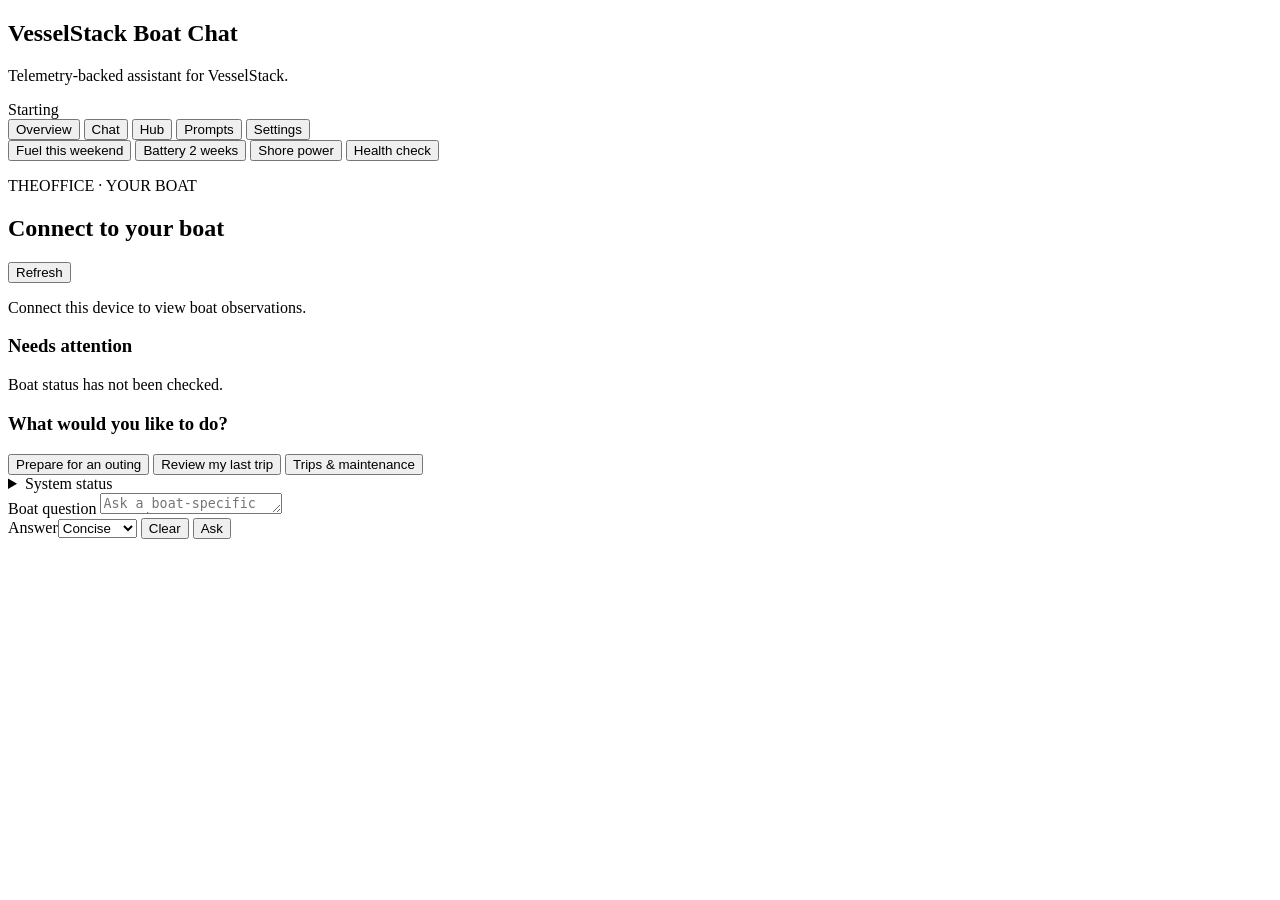
==== boat-chat/static/index.html @ 3116e754 "Improve owner status, fuel analysis, and safe source updates" ====
<!doctype html>
<html lang="en">
  <head>
    <meta charset="utf-8" />
    <meta name="viewport" content="width=device-width, initial-scale=1, viewport-fit=cover, interactive-widget=resizes-content" />
    <meta name="theme-color" content="#f3f6f7" />
    <title>VesselStack Boat Chat</title>
    <link rel="icon" href="/favicon.svg" type="image/svg+xml" />
    <link rel="stylesheet" href="/styles.css?v=20260928-chat-polish" />
  </head>
  <body data-view="overview">
    <main class="app">
      <section class="chat">
        <header class="app-header">
          <div class="header-brand">
            <h1><span class="brand-vessel">VesselStack </span>Boat Chat</h1>
            <p>Telemetry-backed assistant for VesselStack.</p>
          </div>
          <div class="header-actions">
            <div class="status-stack" aria-live="polite">
              <div id="status" class="status">Starting</div>
              <div id="route-status" class="status status-secondary" hidden>Local</div>
            </div>
            <button id="overview-open" type="button">Overview</button>
            <button id="chat-open" type="button">Chat</button>
            <button id="connect-open" type="button" hidden>Connect</button>
            <button id="insights-open" type="button">Hub</button>
            <button id="capabilities-open" type="button">Prompts</button>
            <button id="settings-open" type="button">Settings</button>
          </div>
        </header>

        <div class="examples" aria-label="Example questions">
          <button data-prompt="How much fuel did I use this weekend?">Fuel this weekend</button>
          <button data-prompt="Battery voltage over the past 2 weeks">Battery 2 weeks</button>
          <button data-prompt="When did shore power turn off?">Shore power</button>
          <button data-prompt="Is the boat healthy right now?">Health check</button>
        </div>

        <section id="owner-overview" class="owner-overview" aria-label="Boat overview">
          <div class="overview-heading"><div><p class="eyebrow">THEOFFICE · YOUR BOAT</p><h2 id="boat-condition">Connect to your boat</h2></div><button id="refresh-status" type="button">Refresh</button></div>
          <p id="observation-age" role="status">Connect this device to view boat observations.</p>
          <section id="boat-status-strip" class="boat-status-strip" aria-label="Boat observations" hidden></section>
          <h3>Needs attention</h3><div id="owner-attention"><p>Boat status has not been checked.</p></div>
          <h3>What would you like to do?</h3>
          <div class="owner-actions">
            <button data-prompt="Give me a full departure readiness briefing for today">Prepare for an outing</button>
            <button data-prompt="Give me a detailed report for the last trip">Review my last trip</button>
            <button id="maintenance-open" type="button">Trips &amp; maintenance</button>
          </div>
          <details><summary>System status</summary><p id="owner-system">Connect to check system status.</p></details>
        </section>

        <section id="messages" class="messages" aria-live="polite"></section>

        <details class="context-drawer" hidden>
          <summary>
            <span>Answer details</span>
            <span id="context-summary">No request yet</span>
          </summary>
          <div id="context-json" class="answer-details">No request yet.</div>
        </details>

        <form id="chat-form" class="composer">
          <label class="sr-only" for="message">Boat question</label>
          <textarea
            id="message"
            rows="1"
            placeholder="Ask a boat-specific question..."
            autocomplete="off"
            enterkeyhint="send"
            spellcheck="true"
          ></textarea>
          <div class="composer-actions">
            <label class="mode-control">Answer<select id="answer-mode"><option value="concise">Concise</option><option value="explain">Explain</option><option value="diagnose">Diagnose</option><option value="checklist">Checklist</option></select></label>
            <button id="clear-chat" class="secondary-button" type="button">Clear</button>
            <button id="cancel-button" class="secondary-button" type="button" hidden>Cancel</button>
            <button id="send-button" type="submit">Ask</button>
          </div>
        </form>
      </section>
    </main>

    <dialog id="connect-dialog">
      <form id="connect-form">
        <header class="dialog-header"><h2>Connect this device</h2><button id="connect-close" type="button">Close</button></header>
        <p>Enter your Boat Chat access token. It stays in this tab and is cleared when you disconnect.</p>
        <label>Access token <input id="connect-token" type="password" required autocomplete="off" /></label>
        <p id="connect-message" role="status"></p>
        <footer class="dialog-footer"><button id="disconnect-device" type="button">Disconnect</button><button type="submit">Connect</button></footer>
      </form>
    </dialog>
    <dialog id="settings-dialog">
      <form id="settings-form" method="dialog">
        <header class="dialog-header">
          <h2>Settings</h2>
          <button id="settings-close" type="button" aria-label="Close settings">Close</button>
        </header>

        <section class="settings-grid">
          <fieldset class="settings-section">
            <legend>Routing</legend>
            <div class="setting-fields">
              <label>
                Primary provider
                <select name="BOAT_CHAT_PROVIDER" id="setting-provider"></select>
              </label>
              <label>
                Primary model
                <select id="setting-model-select" data-role="primary"></select>
              </label>
              <label id="setting-model-custom-wrap" hidden>
                Custom primary model
                <input id="setting-model-custom" autocomplete="off" placeholder="exact model id" />
              </label>
              <label>
                Fallback provider
                <select name="BOAT_CHAT_FALLBACK_PROVIDER" id="setting-fallback-provider"></select>
              </label>
              <label>
                Fallback model
                <select id="setting-fallback-model-select" data-role="fallback"></select>
              </label>
              <label id="setting-fallback-model-custom-wrap" hidden>
                Custom fallback model
                <input id="setting-fallback-model-custom" autocomplete="off" placeholder="exact model id" />
              </label>
              <div class="route-summary">
                <span id="primary-provider-note"></span>
                <span id="fallback-provider-note"></span>
              </div>
            </div>
          </fieldset>

          <fieldset class="settings-section">
            <legend>Budgets</legend>
            <div class="setting-fields">
              <label>
                Max tokens
                <input name="BOAT_CHAT_MAX_TOKENS" id="setting-max-tokens" inputmode="numeric" />
              </label>
              <label>
                Context chars
                <input name="BOAT_CHAT_CONTEXT_CHARS" id="setting-context-chars" inputmode="numeric" />
              </label>
              <label>
                CLI timeout
                <input name="BOAT_CHAT_CLI_TIMEOUT" id="setting-cli-timeout" inputmode="numeric" placeholder="120" />
              </label>
            </div>
          </fieldset>

          <fieldset class="settings-section" data-provider-config="codex_cli">
            <legend>Codex CLI</legend>
            <div class="setting-fields">
              <label>
                Codex effort
                <select name="BOAT_CHAT_CODEX_EFFORT" id="setting-codex-effort">
                  <option value=""></option>
                  <option value="low">low</option>
                  <option value="medium">medium</option>
                  <option value="high">high</option>
                  <option value="xhigh">xhigh</option>
                </select>
              </label>
              <label>
                Codex binary
                <input name="BOAT_CHAT_CODEX_BIN" id="setting-codex-bin" autocomplete="off" placeholder="codex" />
              </label>
            </div>
          </fieldset>

          <fieldset class="settings-section" data-provider-config="claude_cli">
            <legend>Claude CLI</legend>
            <div class="setting-fields">
              <label>
                Claude effort
                <select name="BOAT_CHAT_CLAUDE_EFFORT" id="setting-claude-effort">
                  <option value=""></option>
                  <option value="low">low</option>
                  <option value="medium">medium</option>
                  <option value="high">high</option>
                  <option value="xhigh">xhigh</option>
                  <option value="max">max</option>
                </select>
              </label>
              <label>
                Claude binary
                <input name="BOAT_CHAT_CLAUDE_BIN" id="setting-claude-bin" autocomplete="off" placeholder="claude" />
              </label>
              <label>
                Max budget USD
                <input name="BOAT_CHAT_CLAUDE_MAX_BUDGET_USD" id="setting-claude-max-budget" inputmode="decimal" placeholder="0.25" />
              </label>
            </div>
          </fieldset>

          <fieldset class="settings-section" data-provider-config="ollama">
            <legend>Ollama</legend>
            <div class="setting-fields">
              <label>
                Ollama host
                <input name="OLLAMA_HOST" id="setting-ollama-host" autocomplete="off" />
              </label>
            </div>
          </fieldset>

          <fieldset class="settings-section" data-provider-config="openai">
            <legend>OpenAI</legend>
            <div class="setting-fields">
              <label>
                OpenAI key
                <input name="OPENAI_API_KEY" id="setting-openai-key" type="password" autocomplete="off" />
                <span class="secret-state" data-secret="OPENAI_API_KEY"></span>
              </label>
            </div>
          </fieldset>

          <fieldset class="settings-section" data-provider-config="vercel">
            <legend>Vercel AI Gateway</legend>
            <div class="setting-fields">
              <label>
                Gateway key
                <input name="AI_GATEWAY_API_KEY" id="setting-vercel-key" type="password" autocomplete="off" />
                <span class="secret-state" data-secret="AI_GATEWAY_API_KEY"></span>
              </label>
              <label>
                OIDC token
                <input name="VERCEL_OIDC_TOKEN" id="setting-vercel-oidc-token" type="password" autocomplete="off" />
                <span class="secret-state" data-secret="VERCEL_OIDC_TOKEN"></span>
              </label>
            </div>
          </fieldset>

          <fieldset class="settings-section" data-provider-config="openai_compatible">
            <legend>OpenAI Compatible</legend>
            <div class="setting-fields">
              <label>
                Base URL
                <input name="BOAT_CHAT_BASE_URL" id="setting-compatible-base-url" autocomplete="off" />
              </label>
              <label>
                API key
                <input name="BOAT_CHAT_API_KEY" id="setting-api-key" type="password" autocomplete="off" />
                <span class="secret-state" data-secret="BOAT_CHAT_API_KEY"></span>
              </label>
            </div>
          </fieldset>

          <fieldset class="settings-section" data-provider-config="bedrock">
            <legend>AWS Bedrock</legend>
            <div class="setting-fields">
              <label>
                AWS region
                <input name="AWS_REGION" id="setting-aws-region" autocomplete="off" />
              </label>
              <label>
                AWS default region
                <input name="AWS_DEFAULT_REGION" id="setting-aws-default-region" autocomplete="off" />
              </label>
              <label>
                AWS access key
                <input name="AWS_ACCESS_KEY_ID" id="setting-aws-access" type="password" autocomplete="off" />
                <span class="secret-state" data-secret="AWS_ACCESS_KEY_ID"></span>
              </label>
              <label>
                AWS secret key
                <input name="AWS_SECRET_ACCESS_KEY" id="setting-aws-secret" type="password" autocomplete="off" />
                <span class="secret-state" data-secret="AWS_SECRET_ACCESS_KEY"></span>
              </label>
              <label>
                AWS session token
                <input name="AWS_SESSION_TOKEN" id="setting-aws-session-token" type="password" autocomplete="off" />
                <span class="secret-state" data-secret="AWS_SESSION_TOKEN"></span>
              </label>
            </div>
          </fieldset>

          <fieldset class="settings-section" data-provider-config="google">
            <legend>Google</legend>
            <div class="setting-fields">
              <label>
                Google API key
                <input name="GOOGLE_API_KEY" id="setting-google-key" type="password" autocomplete="off" />
                <span class="secret-state" data-secret="GOOGLE_API_KEY"></span>
              </label>
              <label>
                Gemini API key
                <input name="GEMINI_API_KEY" id="setting-gemini-key" type="password" autocomplete="off" />
                <span class="secret-state" data-secret="GEMINI_API_KEY"></span>
              </label>
              <label>
                Google Cloud project
                <input name="GOOGLE_CLOUD_PROJECT" id="setting-google-project" autocomplete="off" />
              </label>
              <label>
                Google Cloud location
                <input name="GOOGLE_CLOUD_LOCATION" id="setting-google-location" autocomplete="off" />
              </label>
              <label>
                Google Cloud token
                <input name="GOOGLE_CLOUD_ACCESS_TOKEN" id="setting-google-cloud-token" type="password" autocomplete="off" />
                <span class="secret-state" data-secret="GOOGLE_CLOUD_ACCESS_TOKEN"></span>
              </label>
              <label>
                Google OAuth token
                <input name="GOOGLE_OAUTH_ACCESS_TOKEN" id="setting-google-oauth-token" type="password" autocomplete="off" />
                <span class="secret-state" data-secret="GOOGLE_OAUTH_ACCESS_TOKEN"></span>
              </label>
            </div>
          </fieldset>

          <fieldset class="settings-section">
            <legend>Telegram</legend>
            <div class="setting-fields">
              <label>
                Boat Chat URL
                <input name="BOAT_CHAT_URL" id="setting-boat-chat-url" autocomplete="off" placeholder="http://127.0.0.1:8765" />
              </label>
              <label>
                Telegram token
                <input name="TELEGRAM_BOT_TOKEN" id="setting-telegram-token" type="password" autocomplete="off" />
                <span class="secret-state" data-secret="TELEGRAM_BOT_TOKEN"></span>
              </label>
              <label>
                Telegram chat IDs
                <input name="TELEGRAM_ALLOWED_CHAT_IDS" id="setting-telegram-chat-ids" autocomplete="off" placeholder="123456789,-1001234567890" />
              </label>
              <label>
                Telegram poll timeout
                <input name="TELEGRAM_POLL_TIMEOUT" id="setting-telegram-poll-timeout" inputmode="numeric" placeholder="25" />
              </label>
            </div>
          </fieldset>

          <fieldset class="settings-section">
            <legend>Server</legend>
            <div class="setting-fields">
              <label>
                Host
                <input name="BOAT_CHAT_HOST" id="setting-host" autocomplete="off" />
              </label>
              <label>
                Port
                <input name="BOAT_CHAT_PORT" id="setting-port" inputmode="numeric" />
              </label>
              <label>
                Settings token
                <input name="BOAT_CHAT_SETTINGS_TOKEN" id="setting-settings-token" type="password" autocomplete="off" placeholder="optional write protection" />
                <span class="secret-state" data-secret="BOAT_CHAT_SETTINGS_TOKEN"></span>
              </label>
              <label class="toggle-setting">
                <input name="BOAT_CHAT_REQUIRE_ACCESS_TOKEN" id="setting-require-access-token" type="checkbox" value="true" />
                <span>Require access code<small>Off by default. When enabled, protects boat status, Chat, and the Hub.</small></span>
              </label>
              <label>
                Access code
                <input name="BOAT_CHAT_ACCESS_TOKEN" id="setting-access-token" type="password" autocomplete="off" placeholder="used when access code is required" />
                <span class="secret-state" data-secret="BOAT_CHAT_ACCESS_TOKEN"></span>
              </label>
            </div>
          </fieldset>
        </section>

        <footer class="dialog-footer">
          <span id="settings-message"></span>
          <button type="submit">Save</button>
        </footer>
      </form>
    </dialog>
    <dialog id="capabilities-dialog">
      <section class="capabilities-panel">
        <header class="dialog-header"><h2>What Boat Chat can do</h2><button id="capabilities-close" type="button">Close</button></header>
        <div id="capabilities-content">Loading capabilities…</div>
      </section>
    </dialog>
    <dialog id="insights-dialog">
      <section class="insights-panel">
        <header class="dialog-header"><div><h2>Boat Hub</h2><p>Safety, trip, position, and maintenance at a glance.</p></div><button id="insights-close" type="button">Close</button></header>
        <div id="insights-content" class="insights-content">Loading boat insights…</div>
      </section>
    </dialog>
    <script src="/app.js?v=20260928-chat-polish"></script>
  </body>
</html>
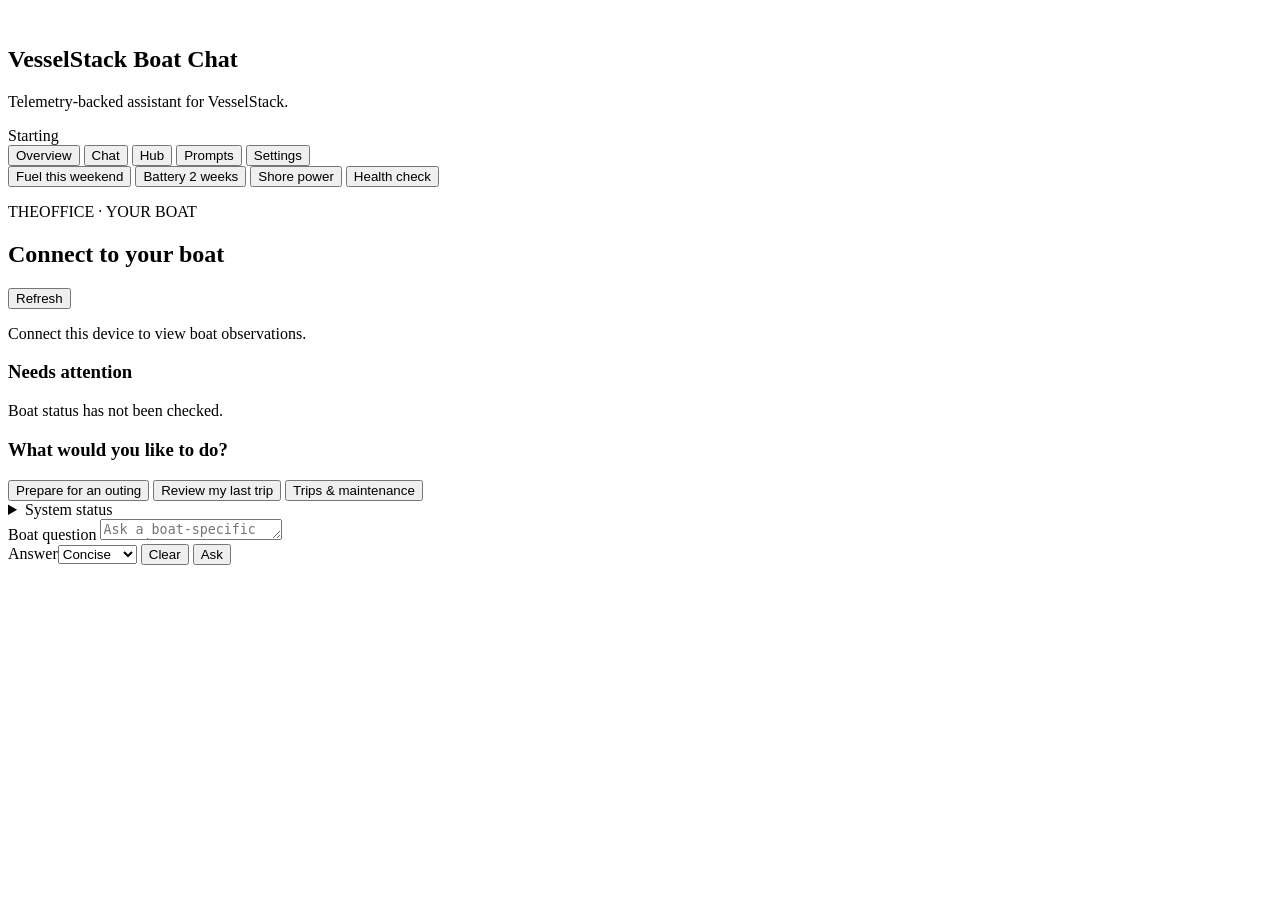
==== commit 9d25dbf2: "Align VesselStack app and repository branding with VesselTwin" ====
--- a/boat-chat/static/index.html
+++ b/boat-chat/static/index.html
@@ -3,7 +3,7 @@
   <head>
     <meta charset="utf-8" />
     <meta name="viewport" content="width=device-width, initial-scale=1, viewport-fit=cover, interactive-widget=resizes-content" />
-    <meta name="theme-color" content="#f3f6f7" />
+    <meta name="theme-color" content="#f4f8fa" />
     <title>VesselStack Boat Chat</title>
     <link rel="icon" href="/favicon.svg" type="image/svg+xml" />
     <link rel="stylesheet" href="/styles.css?v=20260928-chat-polish" />
@@ -13,8 +13,9 @@
       <section class="chat">
         <header class="app-header">
           <div class="header-brand">
-            <h1><span class="brand-vessel">VesselStack </span>Boat Chat</h1>
-            <p>Telemetry-backed assistant for VesselStack.</p>
+            <img class="header-icon" src="/favicon.svg" alt="">
+            <div><h1><span class="brand-vessel">VesselStack </span>Boat Chat</h1>
+            <p>Telemetry-backed assistant for VesselStack.</p></div>
           </div>
           <div class="header-actions">
             <div class="status-stack" aria-live="polite">
@@ -324,7 +325,8 @@
               </label>
               <label>
                 Telegram chat IDs
-                <input name="TELEGRAM_ALLOWED_CHAT_IDS" id="setting-telegram-chat-ids" autocomplete="off" placeholder="123456789,-1001234567890" />
+                <input name="TELEGRAM_ALLOWED_CHAT_IDS" id="setting-telegram-chat-ids" type="password" autocomplete="off" placeholder="123456789,-1001234567890" />
+                <span class="secret-state" data-secret="TELEGRAM_ALLOWED_CHAT_IDS"></span>
               </label>
               <label>
                 Telegram poll timeout
@@ -349,13 +351,9 @@
                 <input name="BOAT_CHAT_SETTINGS_TOKEN" id="setting-settings-token" type="password" autocomplete="off" placeholder="optional write protection" />
                 <span class="secret-state" data-secret="BOAT_CHAT_SETTINGS_TOKEN"></span>
               </label>
-              <label class="toggle-setting">
-                <input name="BOAT_CHAT_REQUIRE_ACCESS_TOKEN" id="setting-require-access-token" type="checkbox" value="true" />
-                <span>Require access code<small>Off by default. When enabled, protects boat status, Chat, and the Hub.</small></span>
-              </label>
               <label>
                 Access code
-                <input name="BOAT_CHAT_ACCESS_TOKEN" id="setting-access-token" type="password" autocomplete="off" placeholder="used when access code is required" />
+                <input name="BOAT_CHAT_ACCESS_TOKEN" id="setting-access-token" type="password" autocomplete="off" placeholder="required for chat and boat data" />
                 <span class="secret-state" data-secret="BOAT_CHAT_ACCESS_TOKEN"></span>
               </label>
             </div>
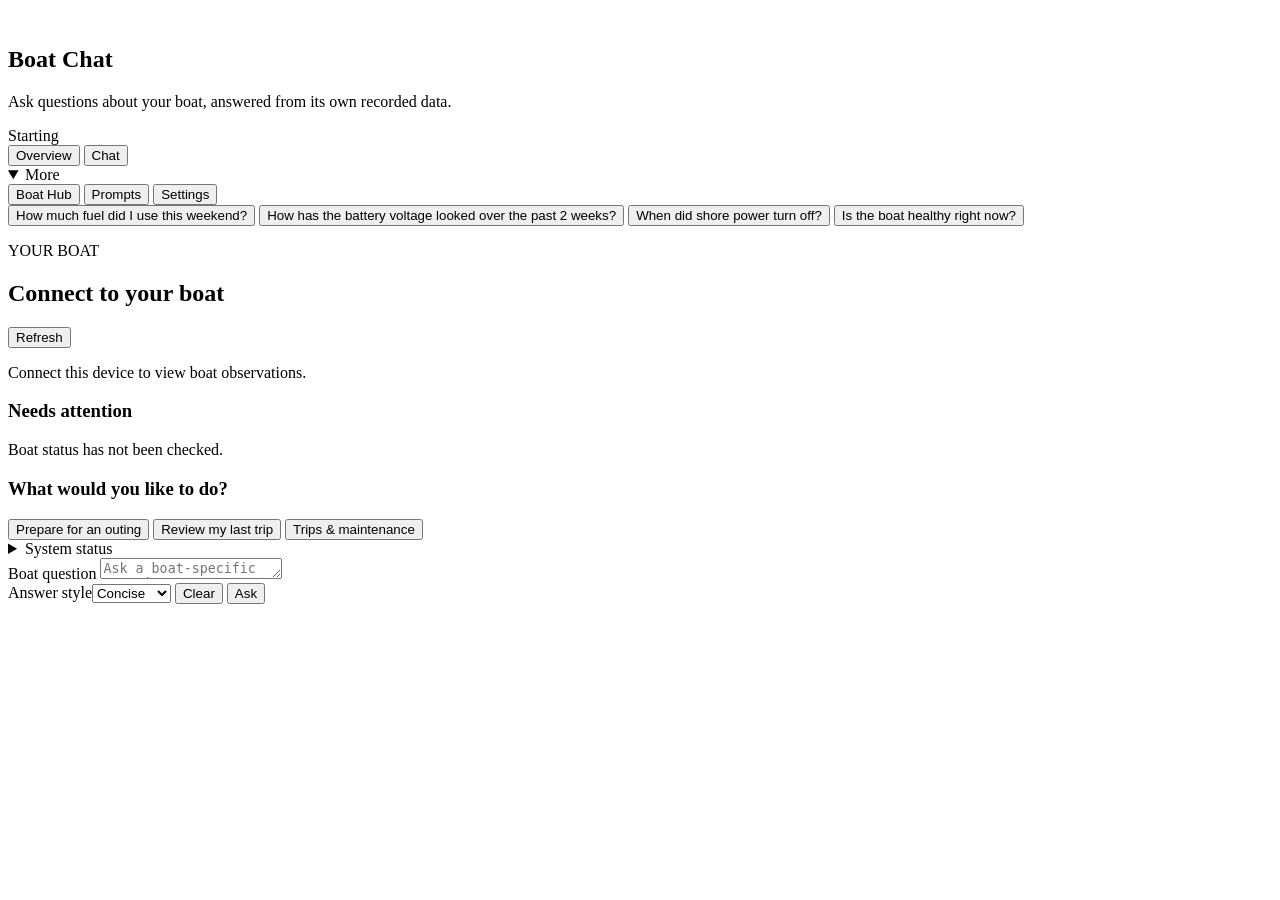
==== commit 87d2bb80: "Prepare VesselStack 0.6.0 Installer upgrade safety: every env value (including preserved and generat" ====
--- a/boat-chat/static/index.html
+++ b/boat-chat/static/index.html
@@ -3,10 +3,11 @@
   <head>
     <meta charset="utf-8" />
     <meta name="viewport" content="width=device-width, initial-scale=1, viewport-fit=cover, interactive-widget=resizes-content" />
-    <meta name="theme-color" content="#f4f8fa" />
+    <meta name="theme-color" content="#f4f8fa" media="(prefers-color-scheme: light)" />
+    <meta name="theme-color" content="#0a1826" media="(prefers-color-scheme: dark)" />
     <title>VesselStack Boat Chat</title>
     <link rel="icon" href="/favicon.svg" type="image/svg+xml" />
-    <link rel="stylesheet" href="/styles.css?v=20260928-chat-polish" />
+    <link rel="stylesheet" href="/styles.css?v=20261102-brand-a11y" />
   </head>
   <body data-view="overview">
     <main class="app">
@@ -14,32 +15,39 @@
         <header class="app-header">
           <div class="header-brand">
             <img class="header-icon" src="/favicon.svg" alt="">
-            <div><h1><span class="brand-vessel">VesselStack </span>Boat Chat</h1>
-            <p>Telemetry-backed assistant for VesselStack.</p></div>
+            <div><h1>Boat Chat</h1>
+            <p>Ask questions about your boat, answered from its own recorded data.</p></div>
           </div>
           <div class="header-actions">
-            <div class="status-stack" aria-live="polite">
+            <div class="status-stack" aria-live="polite" aria-label="Connection status">
               <div id="status" class="status">Starting</div>
               <div id="route-status" class="status status-secondary" hidden>Local</div>
             </div>
-            <button id="overview-open" type="button">Overview</button>
-            <button id="chat-open" type="button">Chat</button>
-            <button id="connect-open" type="button" hidden>Connect</button>
-            <button id="insights-open" type="button">Hub</button>
-            <button id="capabilities-open" type="button">Prompts</button>
-            <button id="settings-open" type="button">Settings</button>
+            <div class="view-toggle" role="group" aria-label="View">
+              <button id="overview-open" type="button" aria-pressed="true" aria-current="page">Overview</button>
+              <button id="chat-open" type="button" aria-pressed="false">Chat</button>
+            </div>
+            <details class="more-menu" open>
+              <summary aria-label="More actions">More</summary>
+              <div class="more-items">
+                <button id="connect-open" type="button" hidden>Connect</button>
+                <button id="insights-open" type="button">Boat Hub</button>
+                <button id="capabilities-open" type="button">Prompts</button>
+                <button id="settings-open" type="button">Settings</button>
+              </div>
+            </details>
           </div>
         </header>
 
         <div class="examples" aria-label="Example questions">
-          <button data-prompt="How much fuel did I use this weekend?">Fuel this weekend</button>
-          <button data-prompt="Battery voltage over the past 2 weeks">Battery 2 weeks</button>
-          <button data-prompt="When did shore power turn off?">Shore power</button>
-          <button data-prompt="Is the boat healthy right now?">Health check</button>
+          <button data-prompt="How much fuel did I use this weekend?">How much fuel did I use this weekend?</button>
+          <button data-prompt="How has the battery voltage looked over the past 2 weeks?">How has the battery voltage looked over the past 2 weeks?</button>
+          <button data-prompt="When did shore power turn off?">When did shore power turn off?</button>
+          <button data-prompt="Is the boat healthy right now?">Is the boat healthy right now?</button>
         </div>
 
         <section id="owner-overview" class="owner-overview" aria-label="Boat overview">
-          <div class="overview-heading"><div><p class="eyebrow">THEOFFICE · YOUR BOAT</p><h2 id="boat-condition">Connect to your boat</h2></div><button id="refresh-status" type="button">Refresh</button></div>
+          <div class="overview-heading"><div><p class="eyebrow">YOUR BOAT</p><h2 id="boat-condition">Connect to your boat</h2></div><button id="refresh-status" type="button">Refresh</button></div>
           <p id="observation-age" role="status">Connect this device to view boat observations.</p>
           <section id="boat-status-strip" class="boat-status-strip" aria-label="Boat observations" hidden></section>
           <h3>Needs attention</h3><div id="owner-attention"><p>Boat status has not been checked.</p></div>
@@ -52,17 +60,10 @@
           <details><summary>System status</summary><p id="owner-system">Connect to check system status.</p></details>
         </section>
 
-        <section id="messages" class="messages" aria-live="polite"></section>
-
-        <details class="context-drawer" hidden>
-          <summary>
-            <span>Answer details</span>
-            <span id="context-summary">No request yet</span>
-          </summary>
-          <div id="context-json" class="answer-details">No request yet.</div>
-        </details>
-
-        <form id="chat-form" class="composer">
+        <section id="messages" class="messages" tabindex="0" aria-label="Conversation"></section>
+        <div id="sr-announcer" class="sr-only" role="status" aria-live="polite" aria-atomic="true"></div>
+
+                <form id="chat-form" class="composer">
           <label class="sr-only" for="message">Boat question</label>
           <textarea
             id="message"
@@ -73,7 +74,7 @@
             spellcheck="true"
           ></textarea>
           <div class="composer-actions">
-            <label class="mode-control">Answer<select id="answer-mode"><option value="concise">Concise</option><option value="explain">Explain</option><option value="diagnose">Diagnose</option><option value="checklist">Checklist</option></select></label>
+            <label class="mode-control">Answer style<select id="answer-mode"><option value="concise">Concise</option><option value="explain">Explain</option><option value="diagnose">Diagnose</option><option value="checklist">Checklist</option></select></label>
             <button id="clear-chat" class="secondary-button" type="button">Clear</button>
             <button id="cancel-button" class="secondary-button" type="button" hidden>Cancel</button>
             <button id="send-button" type="submit">Ask</button>
@@ -85,22 +86,27 @@
     <dialog id="connect-dialog">
       <form id="connect-form">
         <header class="dialog-header"><h2>Connect this device</h2><button id="connect-close" type="button">Close</button></header>
-        <p>Enter your Boat Chat access token. It stays in this tab and is cleared when you disconnect.</p>
-        <label>Access token <input id="connect-token" type="password" required autocomplete="off" /></label>
+        <p>Enter your Boat Chat access code. It stays in this tab and is cleared when you disconnect.</p>
+        <label>Access code <input id="connect-token" type="password" required autocomplete="off" /></label>
         <p id="connect-message" role="status"></p>
         <footer class="dialog-footer"><button id="disconnect-device" type="button">Disconnect</button><button type="submit">Connect</button></footer>
       </form>
     </dialog>
     <dialog id="settings-dialog">
-      <form id="settings-form" method="dialog">
+      <form id="settings-form" method="dialog" data-state="ok">
         <header class="dialog-header">
           <h2>Settings</h2>
           <button id="settings-close" type="button" aria-label="Close settings">Close</button>
         </header>
 
+        <div id="settings-error" class="settings-error" role="alert" hidden>
+          <p id="settings-error-text"></p>
+          <div class="followups"><button id="settings-connect" type="button" hidden>Connect</button><button id="settings-retry" type="button">Try again</button></div>
+        </div>
+
         <section class="settings-grid">
           <fieldset class="settings-section">
-            <legend>Routing</legend>
+            <legend>Models</legend>
             <div class="setting-fields">
               <label>
                 Primary provider
@@ -155,7 +161,7 @@
             <legend>Codex CLI</legend>
             <div class="setting-fields">
               <label>
-                Codex effort
+                Codex effort (blank = default)
                 <select name="BOAT_CHAT_CODEX_EFFORT" id="setting-codex-effort">
                   <option value=""></option>
                   <option value="low">low</option>
@@ -175,7 +181,7 @@
             <legend>Claude CLI</legend>
             <div class="setting-fields">
               <label>
-                Claude effort
+                Claude effort (blank = default)
                 <select name="BOAT_CHAT_CLAUDE_EFFORT" id="setting-claude-effort">
                   <option value=""></option>
                   <option value="low">low</option>
@@ -311,7 +317,10 @@
             </div>
           </fieldset>
 
-          <fieldset class="settings-section">
+          <details class="settings-advanced">
+            <summary>Advanced</summary>
+            <div class="settings-advanced-body">
+<fieldset class="settings-section">
             <legend>Telegram</legend>
             <div class="setting-fields">
               <label>
@@ -319,7 +328,7 @@
                 <input name="BOAT_CHAT_URL" id="setting-boat-chat-url" autocomplete="off" placeholder="http://127.0.0.1:8765" />
               </label>
               <label>
-                Telegram token
+                Telegram bot token
                 <input name="TELEGRAM_BOT_TOKEN" id="setting-telegram-token" type="password" autocomplete="off" />
                 <span class="secret-state" data-secret="TELEGRAM_BOT_TOKEN"></span>
               </label>
@@ -347,37 +356,44 @@
                 <input name="BOAT_CHAT_PORT" id="setting-port" inputmode="numeric" />
               </label>
               <label>
-                Settings token
-                <input name="BOAT_CHAT_SETTINGS_TOKEN" id="setting-settings-token" type="password" autocomplete="off" placeholder="optional write protection" />
+                Admin code
+                <input id="setting-current-token" type="password" autocomplete="off" placeholder="saved in this tab" />
+                <small class="setting-help">The admin code lets this device change settings, if one is set. The server never shows it.</small>
+              </label>
+              <label>
+                New admin code
+                <input name="BOAT_CHAT_SETTINGS_TOKEN" id="setting-settings-token" type="password" autocomplete="off" placeholder="optional; leave blank to keep" />
                 <span class="secret-state" data-secret="BOAT_CHAT_SETTINGS_TOKEN"></span>
               </label>
               <label>
                 Access code
-                <input name="BOAT_CHAT_ACCESS_TOKEN" id="setting-access-token" type="password" autocomplete="off" placeholder="required for chat and boat data" />
+                <input name="BOAT_CHAT_ACCESS_TOKEN" id="setting-access-token" type="password" autocomplete="off" placeholder="leave blank to keep the current code" />
                 <span class="secret-state" data-secret="BOAT_CHAT_ACCESS_TOKEN"></span>
               </label>
             </div>
           </fieldset>
+            </div>
+          </details>
         </section>
 
         <footer class="dialog-footer">
-          <span id="settings-message"></span>
-          <button type="submit">Save</button>
+          <span id="settings-message" role="status"></span>
+          <button id="settings-save" type="submit">Save</button>
         </footer>
       </form>
     </dialog>
     <dialog id="capabilities-dialog">
       <section class="capabilities-panel">
         <header class="dialog-header"><h2>What Boat Chat can do</h2><button id="capabilities-close" type="button">Close</button></header>
-        <div id="capabilities-content">Loading capabilities…</div>
+        <div id="capabilities-content">Loading the list of things you can ask…</div>
       </section>
     </dialog>
     <dialog id="insights-dialog">
       <section class="insights-panel">
         <header class="dialog-header"><div><h2>Boat Hub</h2><p>Safety, trip, position, and maintenance at a glance.</p></div><button id="insights-close" type="button">Close</button></header>
-        <div id="insights-content" class="insights-content">Loading boat insights…</div>
+        <div id="insights-content" class="insights-content">Loading Boat Hub…</div>
       </section>
     </dialog>
-    <script src="/app.js?v=20260928-chat-polish"></script>
+    <script src="/app.js?v=20261102-brand-a11y"></script>
   </body>
 </html>
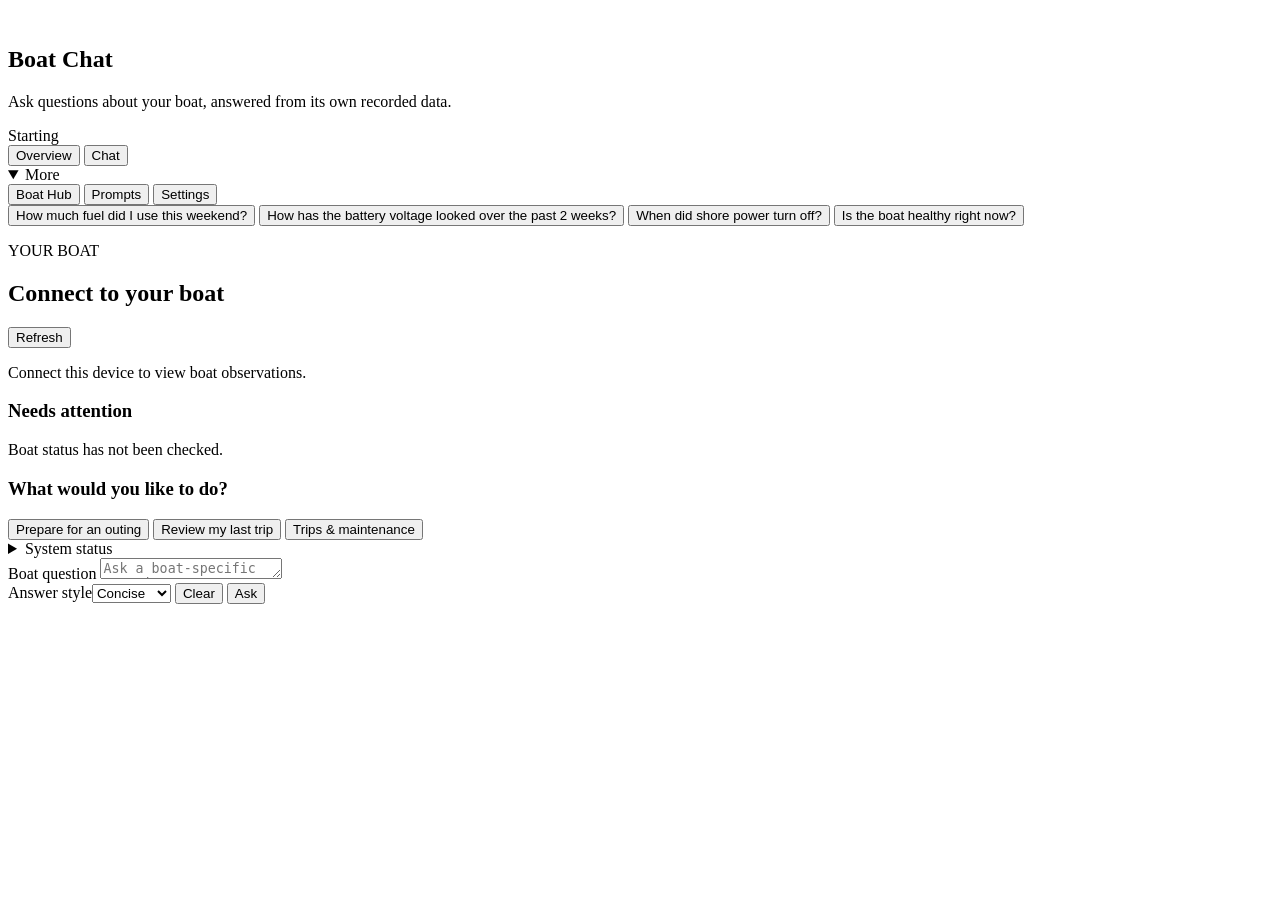
==== commit 44cebae3: "Boat Chat: passphrase sign-in and remembered devices - Separate crew passphrase (min 8) with remembe" ====
--- a/boat-chat/static/index.html
+++ b/boat-chat/static/index.html
@@ -86,8 +86,16 @@
     <dialog id="connect-dialog">
       <form id="connect-form">
         <header class="dialog-header"><h2>Connect this device</h2><button id="connect-close" type="button">Close</button></header>
-        <p>Enter your Boat Chat access code. It stays in this tab and is cleared when you disconnect.</p>
-        <label>Access code <input id="connect-token" type="password" required autocomplete="off" /></label>
+        <div id="passphrase-block">
+          <p>Sign in with the Boat Chat passphrase your skipper chose.</p>
+          <label>Passphrase <input id="connect-passphrase" type="password" autocomplete="current-password" /></label>
+          <label class="check-row"><input id="connect-remember" type="checkbox" /> Remember this device (30 days)</label>
+        </div>
+        <details id="code-block">
+          <summary>Use the access code instead</summary>
+          <p>Your Boat Chat access code stays in this tab and is cleared when you disconnect.</p>
+          <label>Access code <input id="connect-token" type="password" autocomplete="off" /></label>
+        </details>
         <p id="connect-message" role="status"></p>
         <footer class="dialog-footer"><button id="disconnect-device" type="button">Disconnect</button><button type="submit">Connect</button></footer>
       </form>
@@ -374,6 +382,18 @@
           </fieldset>
             </div>
           </details>
+        </section>
+
+        <section class="settings-section" id="signin-section">
+          <h3>Sign-in</h3>
+          <p class="setting-help" id="signin-state">Checking passphrase sign-in…</p>
+          <ul id="signin-devices" class="device-list"></ul>
+          <div class="signin-actions"><button id="signin-revoke-all" type="button">Sign out all devices</button></div>
+          <label>Current passphrase <input id="signin-current" type="password" autocomplete="current-password" /></label>
+          <label>New passphrase (at least 8 characters) <input id="signin-new" type="password" autocomplete="new-password" /></label>
+          <div class="signin-actions"><button id="signin-change" type="button">Set passphrase</button></div>
+          <p class="setting-help">Changing the passphrase signs out every other device. Without the current passphrase, use the admin code in the field above.</p>
+          <p id="signin-message" role="status"></p>
         </section>
 
         <footer class="dialog-footer">
@@ -394,6 +414,6 @@
         <div id="insights-content" class="insights-content">Loading Boat Hub…</div>
       </section>
     </dialog>
-    <script src="/app.js?v=20261102-brand-a11y"></script>
+    <script src="/app.js?v=20261107-signin"></script>
   </body>
 </html>
